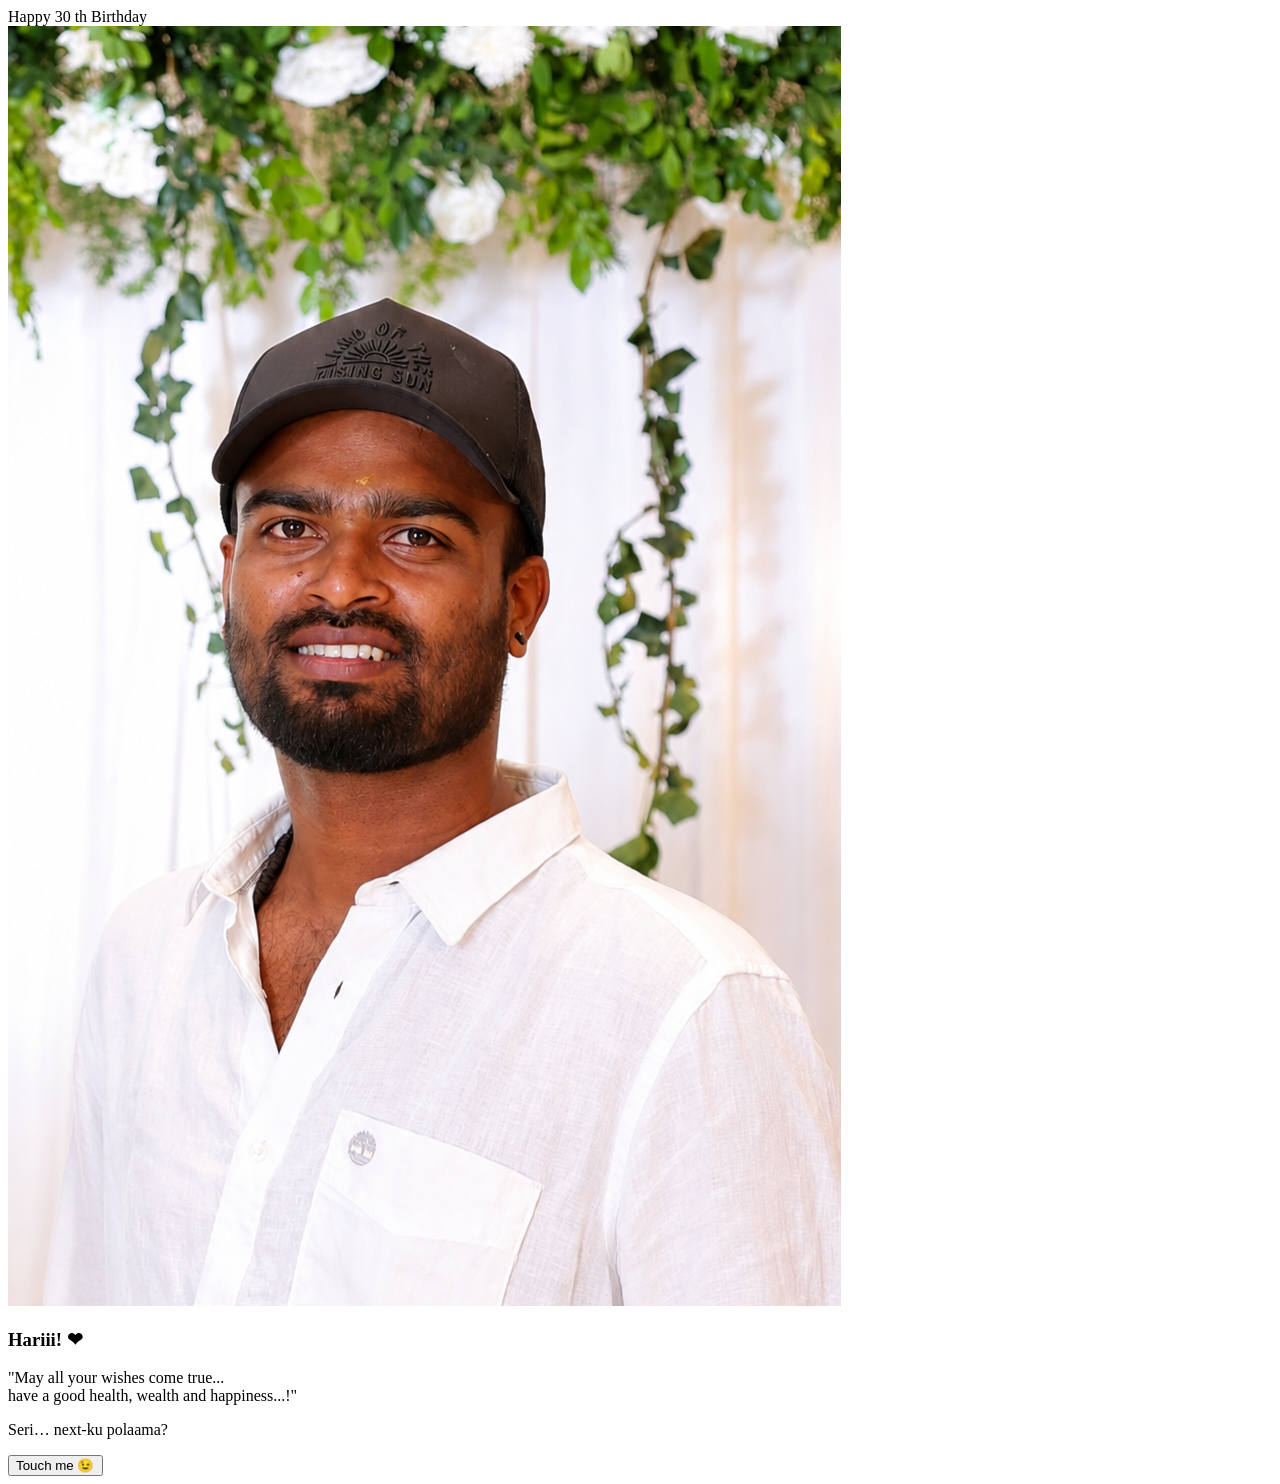
==== Part 2 index.html @ 5132df4c "Add files via upload 10aug2026_1" ====
<!DOCTYPE html>
<html lang="en">

<head>
<meta charset="UTF-8">
<meta name="viewport" content="width=device-width, initial-scale=1.0">
<title>Happy Birthday</title>
<link rel="stylesheet" href="style2.css">
<link href="https://fonts.googleapis.com/css2?family=Cormorant+Garamond:wght@400;500;600&family=Great+Vibes&family=Poppins:wght@300;400;600&display=swap" rel="stylesheet">
</head>
<body>
<div class="poster" id="poster">
    <!-- Birthday Heading -->
    <div class="birthday-heading">
        <span>Happy</span>
        <span class="age">30</span>
        <span class="th">th</span>
        <span>Birthday</span>
    </div>

    <!-- Photo -->
    <div class="photo-frame">
        <img src="He.jpg" alt="Hari">
        <h3>Hariii! ❤</h3>
    </div>
    <!-- Wish -->
    <p class="wish">
        "May all your wishes come true...<br>
        have a good health, wealth and happiness...!"
    </p>
    <!-- Space for future button -->
    <div class="more-section">

    <p>Seri… next-ku polaama?</p>

    <button onclick="goToNextPage()">
        Touch me 😉
    </button>

</div>
</div>
<script src="script2.js"></script>
</body>
</html>
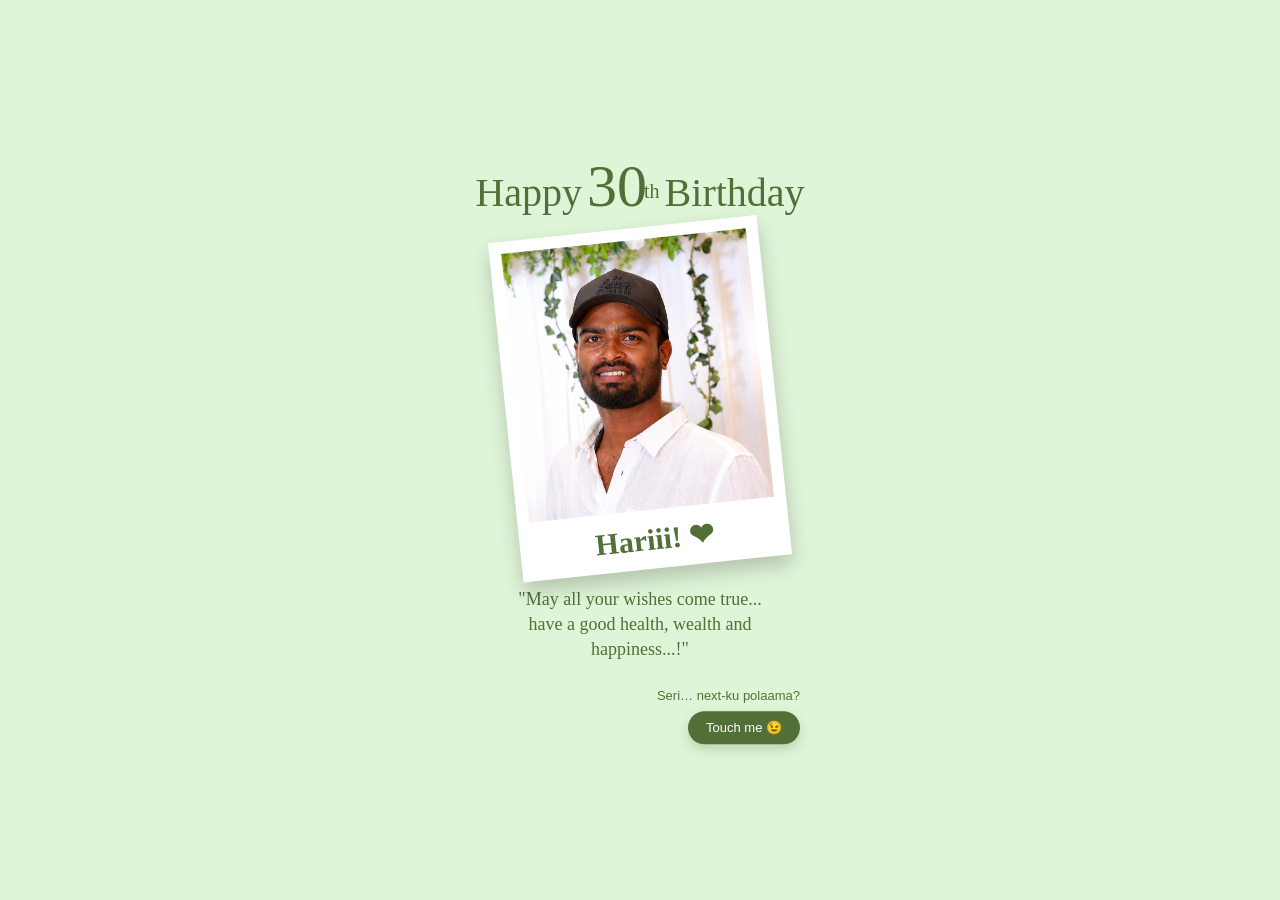
==== commit b8b92143: "Update Part 2 index.html Edited the file" ====
--- a/Part 2 index.html
+++ b/Part 2 index.html
@@ -5,7 +5,7 @@
 <meta charset="UTF-8">
 <meta name="viewport" content="width=device-width, initial-scale=1.0">
 <title>Happy Birthday</title>
-<link rel="stylesheet" href="style2.css">
+<link rel="stylesheet" href="Style2.css">
 <link href="https://fonts.googleapis.com/css2?family=Cormorant+Garamond:wght@400;500;600&family=Great+Vibes&family=Poppins:wght@300;400;600&display=swap" rel="stylesheet">
 </head>
 <body>
@@ -39,6 +39,6 @@
 
 </div>
 </div>
-<script src="script2.js"></script>
+<script src="Script2.js"></script>
 </body>
-</html>+</html>
--- a/Style2.css
+++ b/Style2.css
@@ -0,0 +1,152 @@
+*{
+    margin:0;
+    padding:0;
+    box-sizing:border-box;
+}
+
+body{
+    background:#dff5d8;
+    font-family:'Poppins',sans-serif;
+    overflow:hidden;
+}
+
+
+/* Main Content */
+
+.poster{
+    width:320px;
+    position:absolute;
+    left:50%;
+    top:50%;
+    transform:translate(-50%,120%);
+    opacity:0;
+    text-align:center;
+}
+
+
+/* Poster Animation */
+
+.poster.show{
+    animation:popup 1.5s ease forwards;
+}
+
+@keyframes popup{
+
+    0%{
+        transform:translate(-50%,120%) scale(.7);
+        opacity:0;
+    }
+
+    100%{
+        transform:translate(-50%,-50%) scale(1);
+        opacity:1;
+    }
+
+}
+
+
+/* Happy 30th Birthday */
+
+.birthday-heading{
+    display:flex;
+    justify-content:center;
+    align-items:baseline;
+    width:100%;
+    white-space:nowrap;
+    font-family:'Great Vibes',cursive;
+    color:#517037;
+    font-size:40px;
+    line-height:1;
+    margin-bottom:12px;
+}
+
+.birthday-heading .age{
+    font-family:'Great Vibes',cursive;
+    font-size:60px;
+    margin-left:5px;
+}
+
+.birthday-heading .th{
+    font-family:'Great Vibes',cursive;
+    font-size:20px;
+    position:relative;
+    top:-8px;
+    margin-left:-3px;
+    margin-right:5px;
+}
+
+
+/* Photo Frame */
+
+.photo-frame{
+    width:270px;
+    background:white;
+    margin:auto;
+    padding:12px;
+    box-shadow:0 10px 20px rgba(0,0,0,.20);
+    transform:rotate(-6deg);
+}
+
+
+/* Photo */
+
+.photo-frame img{
+    width:100%;
+    height:270px;
+    object-fit:cover;
+    display:block;
+}
+
+
+/* Name */
+
+.photo-frame h3{
+    margin-top:12px;
+    font-family:'Great Vibes',cursive;
+    color:#517037;
+    font-size:30px;
+}
+
+
+/* Wish */
+
+.wish{
+    margin-top:18px;
+    color:#517037;
+    font-family:'Cormorant Garamond',serif;
+    font-size:18px;
+    font-weight:500;
+    line-height:1.4;
+    text-align:center;
+}
+/* Space for Future Button */
+
+.more-section{
+    margin-top:25px;
+    text-align:right;
+}
+
+.more-section p{
+    margin-bottom:8px;
+    font-family:'Poppins',sans-serif;
+    font-size:13px;
+    color:#517037;
+}
+
+.more-section button{
+    border:none;
+    background:#517037;
+    color:white;
+    padding:9px 18px;
+    border-radius:25px;
+    font-family:'Poppins',sans-serif;
+    font-size:13px;
+    cursor:pointer;
+    box-shadow:0 5px 12px rgba(81,112,55,.25);
+    transition:all .3s ease;
+}
+
+.more-section button:active{
+    transform:scale(.94);
+}
+}
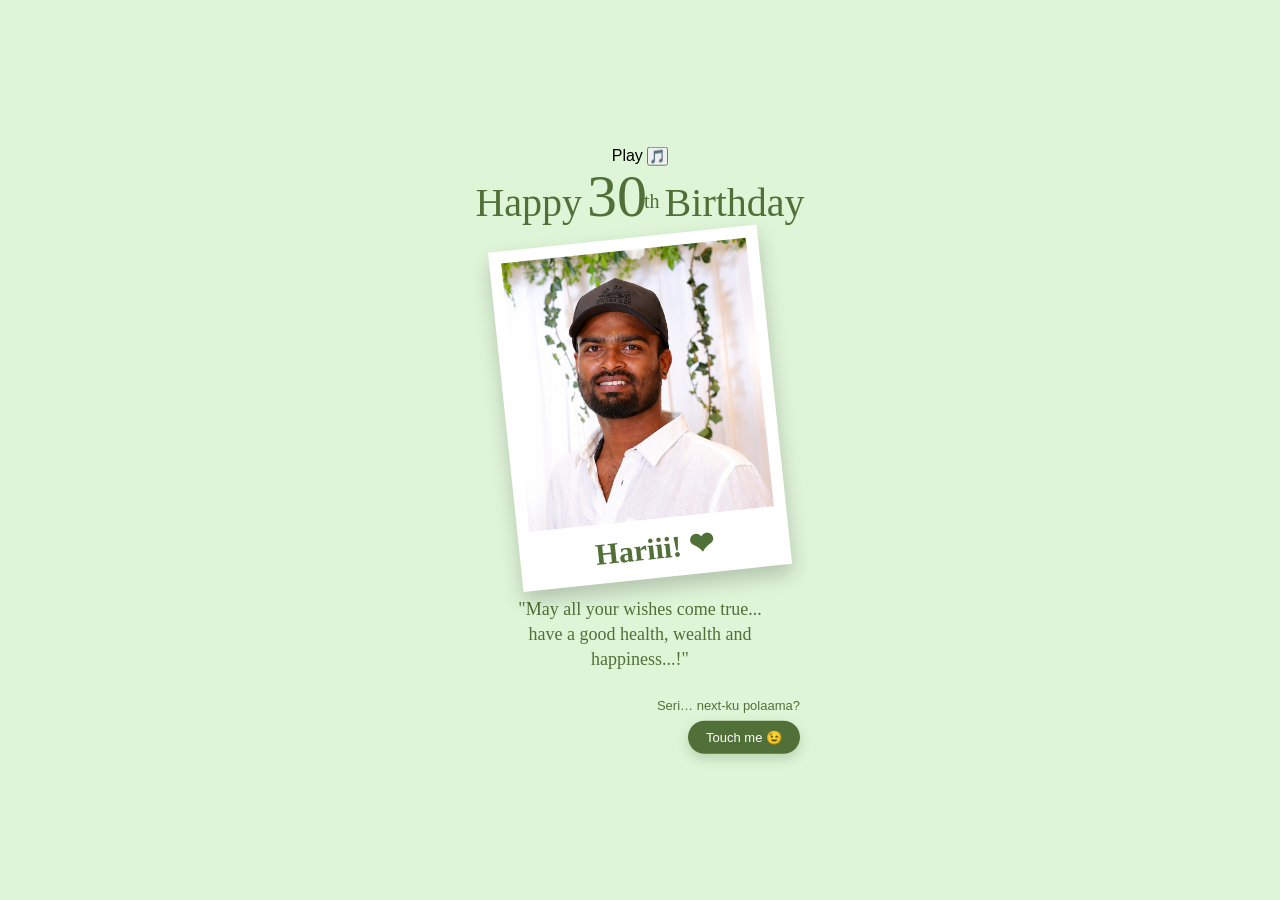
==== commit 96ecbe25: "Update Part 2 index.html Updated part 2" ====
--- a/Part 2 index.html
+++ b/Part 2 index.html
@@ -10,6 +10,15 @@
 </head>
 <body>
 <div class="poster" id="poster">
+        <!-- Music Control -->
+    <div id="musicControl">
+
+        <span id="musicText">Play</span>
+
+        <button id="musicBtn" onclick="toggleMusic()">🎵</button>
+
+    </div>
+    
     <!-- Birthday Heading -->
     <div class="birthday-heading">
         <span>Happy</span>
@@ -39,6 +48,11 @@
 
 </div>
 </div>
+    
+<!-- Birthday Song -->
+
+<audio id="birthdaySong" src="Bsong.mp3" loop></audio>
+    
 <script src="Script2.js"></script>
 </body>
 </html>
